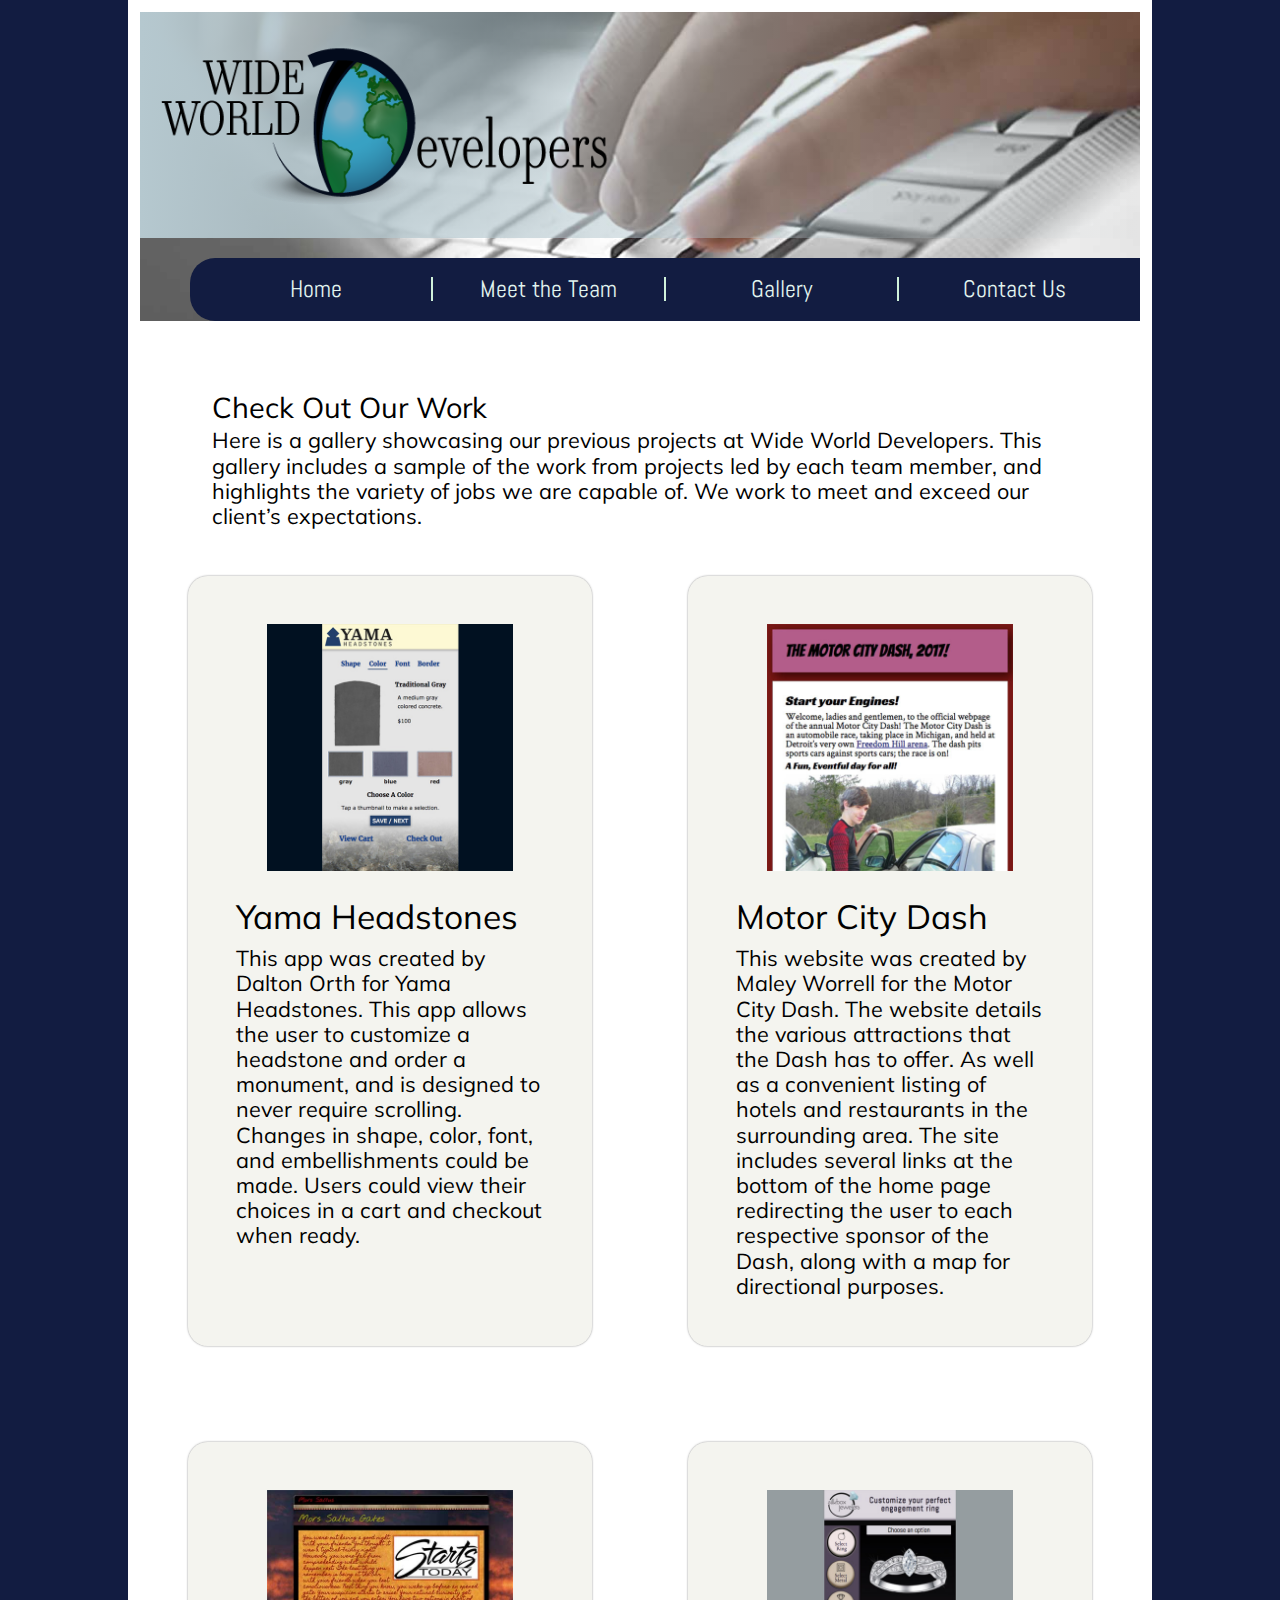
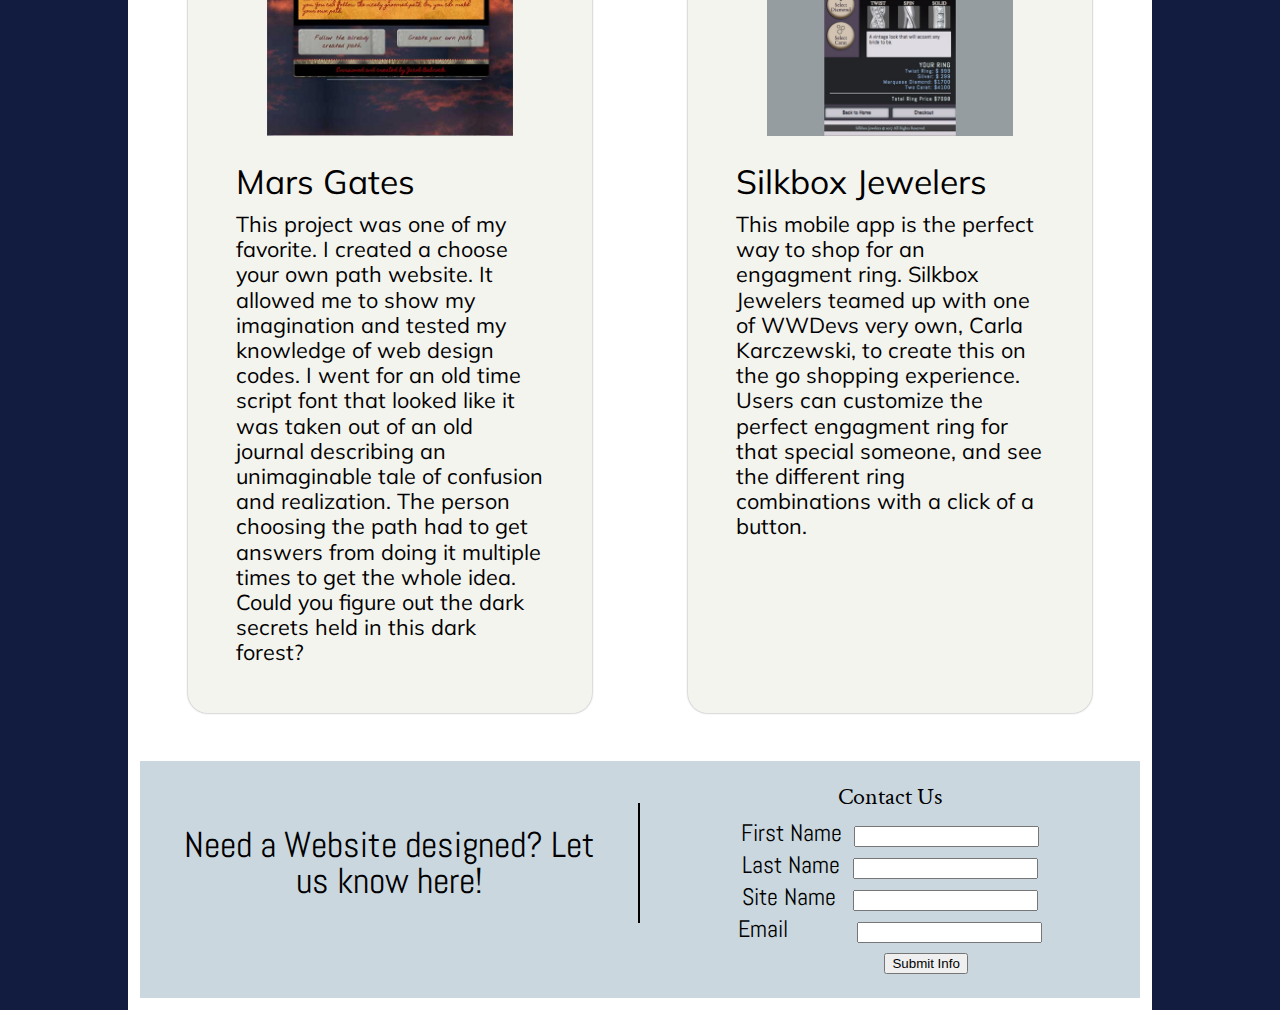
==== team_website/gallery.html @ b4d08edc "Finished WWD website" ====
<!doctype html>
<html>
<head>
<meta charset="utf-8">
<meta name="viewport" content="initial-scale=1.0,width=device-width,maximum-scale=1,minimum-scale=1,user-scalable=no" />
<title>Wide World Developers</title>
<link rel="stylesheet" type="text/css" href="css/style.css">
<link href="https://fonts.googleapis.com/css?family=Abel|Crimson+Text|Zeyada" rel="stylesheet">
<link href="https://fonts.googleapis.com/css?family=Muli" rel="stylesheet">
</head>

<body>


  <header>
    <figure id='logo_fig'>
      <a href="index.html"><img id='logo_img' src='img/gallery_logo.png' alt='' /></a>
          <a href="#mobile-nav" class="anchor-link">Menu</a>
    </figure>

    <div class="dkBlueBar">
      <nav>
        <a href='index.html' class='nav_link'>Home</a>
        <a href='team.html' class='nav_link'>Meet the Team</a>
        <a href='gallery.html' class='nav_link'>Gallery</a>
        <a href='index.html#contact_us' class='nav_link'>Contact Us</a>
      </nav>
    </div>

  </header>

      <article id='gallery_intro'>
        <h2>Check Out Our Work</h2>
        <p>Here is a gallery showcasing our previous projects at Wide World Developers. This gallery includes a sample of the work from projects led by each team member, and highlights the variety of jobs we are capable of. We work to meet and exceed our client’s expectations.</p>
      </article>
      <div class='gallery_content'>
      <article class='gallery_box'>
        <figure class='gallery_img_fig'>
        <img class='gallery_img' src='img/yama_screen.jpg' alt='Yama Headstones' />
        </figure>
        <h3 class='gallery_h3'>Yama Headstones</h3>
        <p>This app was created by Dalton Orth for Yama Headstones. This app allows the user to customize a headstone and order a monument, and is designed to never require scrolling. Changes in shape, color, font, and embellishments could be made. Users could view their choices in a cart and checkout when ready.</p>
      </article>

      <article class='gallery_box'>
        <figure class='gallery_img_fig'>
        <img class='gallery_img' src='img/gallery_maley.jpg' alt='Motor City Dash' />
        </figure>
        <h3 class='gallery_h3'>Motor City Dash</h3>
        <p>This website was created by Maley Worrell for the Motor City Dash. The website details the various attractions that the Dash has to offer. As well as a convenient listing of hotels and  restaurants in the surrounding area. The site includes several links at the bottom of the home page redirecting the user to each respective sponsor of the Dash, along with a map for directional purposes.</p>
      </article>
    </div>
    <div class='gallery_content'>
      <article class='gallery_box'>
        <figure class='gallery_img_fig'>
        <img class='gallery_img' src='img/screenshot-jake.jpg' alt='Mars Gates' />
        </figure>
        <h3 class='gallery_h3'>Mars Gates</h3>
        <p>This project was one of my favorite. I created a choose your own path website. It allowed me to show my imagination and tested my knowledge of web design codes. I went for an old time script font that looked like it was taken out of an old journal describing an unimaginable tale of confusion and realization. The person choosing the path had to get answers from doing it multiple times to get the whole idea. Could you figure out the dark secrets held in this dark forest?</p>
      </article>

      <article class='gallery_box'>
        <figure class='gallery_img_fig'>
        <img class='gallery_img' src='img/gallery-carla.jpg' alt='' />
        </figure>
        <h3 class='gallery_h3'>Silkbox Jewelers</h3>
        <p>This mobile app is the perfect way to shop for an engagment ring.  Silkbox Jewelers teamed up with one of WWDevs very own, Carla Karczewski, to create this on the go shopping experience.  Users can customize the perfect engagment ring for that special someone, and see the different ring combinations with a click of a button.   </p>
      </article>
    </div>

    <div class="dkBlueBar-mobile">
      <nav id="mobile-nav">
        <a href='index.html' class='nav_link-mob'>Home</a>
        <a href='team.html' class='nav_link-mob'>Meet the Team</a>
        <a href='gallery.html' class='nav_link-mob'>Gallery</a>
      </nav>
    </div>

    <footer id='contact_us'>
      <figure class="call_to_action">
        <h3 class="tagline">Need a Website designed? Let us know here!</h3>
      </figure>
      <div id='footer_content'>
        <form>

          <legend class="footer_headline">Contact Us</legend>

          <div class="input_box1">
            <label>First Name</label>
            <input type="text"
                   id="fname_input"
                   name="first_name"/>
          </div>
          <div class="input_box2">
            <label>Last Name</label>
            <input type="text"
                   id="lname_input"
                   name="last_name"/>
          </div>
          <div class="input_box3">
            <label>Site Name</label>
            <input type="text"
                   id="site_input"
                   name="site"/>
          </div>
          <div class="input_box4">
            <label>Email</label>
            <input type="text"
                   id="email_input"
                   name="email"/>
          </div>
           <button class="btn" type="submit">Submit Info</button>

        </form>
      </div>
    </footer>
</body>
</html>
---- team_website/css/style.css ----
@viewport {
	zoom: 1.0;
	width: extend-to-zoom;
}
@-ms-viewport {
	zoom: 1.0;
	width: extend-to-zoom;
}

/* http://meyerweb.com/eric/tools/css/reset/
   v2.0 | 20110126
   License: none (public domain)
*/
html, body, div, span, applet, object, iframe,
h1, h2, h3, h4, h5, h6, p, blockquote, pre,
a, abbr, acronym, address, big, cite, code,
del, dfn, em, img, ins, kbd, q, s, samp,
small, strike, strong, sub, sup, tt, var,
b, u, i, center,
dl, dt, dd, ol, ul, li,
fieldset, form, label, legend,
table, caption, tbody, tfoot, thead, tr, th, td,
article, aside, canvas, details, embed,
figure, figcaption, footer, header, hgroup,
menu, nav, output, ruby, section, summary,
time, mark, audio, video {
	margin: 0;
	padding: 0;
	border: 0;
	font-size: 100%;
	font: inherit;
	vertical-align: baseline;
}
/* HTML5 display-role reset for older browsers */
article, aside, details, figcaption, figure,
footer, header, hgroup, menu, nav, section {
	display: block;
}
body {
	line-height: 1;
}
ol, ul {
	list-style: none;
}
blockquote, q {
	quotes: none;
}
blockquote:before, blockquote:after,
q:before, q:after {
	content: '';
	content: none;
}
table {
	border-collapse: collapse;
	border-spacing: 0;
}

/* restore list styling */
li ul, li ol {
margin:0 1.5em;
}
ul, ol {
margin:0 1.5em 1.5em 1.5em;
}
ul {
list-style-type:disc;
}
ol {
list-style-type:decimal;
}
ol ol {
list-style: upper-alpha;
}
ol ol ol {
list-style: lower-roman;
}
ol ol ol ol {
list-style: lower-alpha;
}

strong {
	font-weight:700;
}
em {
	font-style: italic;
}












/* CUSTOM STYLES */
/*
font-family: 'Zeyada', cursive;
font-family: 'Abel', sans-serif;
font-family: 'Crimson Text', serif;
*/
/*---------------*/
/*CONTSTRUCT TAGS*/
/*---------------*/

html {
	font-family: 'Crimson Text', serif;
	font-size: 1.2em;
	background-color: #121c41;
}

body {
	background-color: #fff;
	padding: .5rem;
}

header {
	background-image: url("../img/typing.jpg");
	background-repeat: no-repeat;
  background-size: 100%;
}

.dkBlueBar{
	background-color:#121c41;
	border-top-left-radius: 25px;
	border-bottom-left-radius: 25px;
	text-align: right;
	margin: 2% 0 2% 5%;
	padding: 1%;
}
nav{
	text-align: justify;
}
nav a{
	text-decoration: none;
}

h1 {
}

h2 {
	margin-bottom: .25rem;
	font-size: 1.2rem;
	font-family: 'Muli', sans-serif;
}

h3 {
	margin-bottom: .25rem;
	font-size: 1.1rem;
	font-family: 'Muli', sans-serif;
}

img {
}

p {
	font-family: 'Muli', sans-serif;
	font-size: .9rem;
	line-height: 1.05rem;
}
/* changed a font to abel for more modern clean look */
a {
	font-family: 'Abel', sans-serif;
}

label {
	font-family: 'Abel', sans-serif;
}
/*---------------------*/
/*NAV AND HEADER STYLES*/
/*---------------------*/

#logo_fig {
	/* Permalink - use to edit and share this gradient: http://colorzilla.com/gradient-editor/#b5c8cf+0,7db9e8+100&1+0,0+100 */
background: -moz-linear-gradient(left, rgba(181,200,207,1) 0%, rgba(125,185,232,0) 100%); /* FF3.6-15 */
background: -webkit-linear-gradient(left, rgba(181,200,207,1) 0%,rgba(125,185,232,0) 100%); /* Chrome10-25,Safari5.1-6 */
background: linear-gradient(to right, rgba(181,200,207,1) 0%,rgba(125,185,232,0) 100%); /* W3C, IE10+, FF16+, Chrome26+, Opera12+, Safari7+ */
filter: progid:DXImageTransform.Microsoft.gradient( startColorstr='#b5c8cf', endColorstr='#007db9e8',GradientType=1 ); /* IE6-9 */
	/*background-color: rgba(181, 200, 207, 0.77);*/
	display: block;
}

#logo_img {
	width: 50%;
}


.dkBlueBar a{
	/*padding: 1%;*/
	color: #e2f4ef;
	border-right: 2px solid #cff0d9;
	text-align: center;
	margin: 1% auto ;
	flex:1;

}

.dkBlueBar a:nth-child(4){
	border-right: none;
}


.anchor-link, .moblie-btn{
	float: right;
	background-color: #121c41;
	padding: 1rem 2rem;
	margin: .25rem;
	text-decoration: none;
	color: #f1e7e7
}

#home_content{
	clear: both;
}
.dkBlueBar{
	display:none;
}

.dkBlueBar-mobile{

}
#mobile-nav{
	display: flex;
	flex-flow: column;
	background-color:#121c41;
	text-align: center;
	margin: 2% 0 2% 0;
}
.nav_link-mob{
	border: 1px solid #ffffff ;
	color: #ecebf4;
	font-size: 1.2em;
	padding: 1.9%;
}


@media screen and (min-width: 760px){
	.dkBlueBar-mobile{
		display: none;
	}
.dkBlueBar{
	display: block;
}
.anchor-link{
	display: none;
}

}
/*------------*/
/*INDEX STYLES*/
/*------------*/



#home_team_fig {
	flex: 1;
}
#home_team_img2{
	display: none;
	width: 100%;
	margin: 0 auto;
}

.home_para {
	margin-top: .15rem;
}
.home_info2 {
	margin: .25rem 0 .5rem 0;
}
.home_info3 {
	margin-bottom: .25rem;
}
#home_team_img{
	width: 90%;
	display: block;
	margin: 2% auto 2% auto;
}
.home_info, #home_team_fig, .home_info2,  .home_info3{
	margin: 0 5% 3% 5%;
}
#fname_input {
	margin-left: .3rem;
}
#lname_input {
	margin-left: .35rem;
}
#site_input {
	margin-left: .5rem;
}
#email_input {
	margin-left: 2.65rem;
}
.tagline {
	font-size: 1.2rem;
}
.dkBlueBar   nav{
	display: flex;
}

@media screen and (min-width: 960px){
	#home_content {
		display: flex;
		flex-flow: row wrap;
	}

#home_team_img{
	width: 100%;
}
#home_team_img2{
	display: block;
	margin: 0 1rem 0 0;
}
}
/*-----------*/
/*TEAM STYLES*/
/*-----------*/



#team_intro {
	margin: 3rem 3rem 0rem 3rem;
}

.team_box {
	flex: 1;
	padding: 2rem 2rem 2rem 2rem;
	margin: 2rem 2rem 2rem 2rem;
	/*border: 1px solid #ccc;*/
	border-radius: 20px;
	box-shadow: 0px 0px 2px rgba(0,0,0,.5);
	background-color: rgba(237, 237, 229, 0.63);
}

.team_member_fig {
	margin-bottom: 1rem;

}

.team_member_img {
	width: 100%;
	border-radius: 4px;
	box-shadow: 0 1px 1px #2e2e2e;
}

.team_h3 {
	font-family: 'Muli', sans-serif;
	font-size: 1.4rem;
	margin: .5rem 0 .5rem 0;
	text-align: center;
}
.team_content {
	display: flex;
	flex-flow: column;
}
@media screen and (min-width: 760px){

	.team_member_img {
		width: 80%;
	}
	.team_member_fig {
		text-align: center;
	}
	.team_content {
		display: flex;
		flex-flow: row wrap;
	}
}
/*--------------*/
/*GALLERY STYLES*/
/*--------------*/



.gallery_box {
	flex: 1;
	padding: 2rem 2rem 2rem 2rem;
	margin: 2rem 2rem 2rem 2rem;
	/*border: 1px solid #ccc;*/
	border-radius: 20px;
	box-shadow: 0px 0px 2px rgba(0,0,0,.5);
	background-color: rgba(237, 237, 229, 0.63);
}

#gallery_intro {
	margin: 3rem 3rem 0rem 3rem;
}

.gallery_img_fig {
	margin-bottom: 1rem;
}

.gallery_img {
	width: 100%;
}

.gallery_h3 {
	font-family: 'Muli', sans-serif;
	font-size: 1.4rem;
	margin-bottom: .5rem;
}
.gallery_content {
	display: flex;
	flex-flow: column;
}

@media screen and (min-width: 760px){
	.gallery_content {
		display: flex;
		flex-flow: row wrap;
	}

	.gallery_img {
		width: 80%;
	}
	.gallery_img_fig {
		text-align: center;
	}
}

/*-------------*/
/*FOOTER STYLES*/
/*-------------*/

#contact_us {
	background-color: #cad7df;
	text-align: center;
}
.tagline {
	flex: 1;
	border-right: solid 2px #000;
	margin-top: 1.75rem;
	padding: 1rem;
	font-size: 1.5rem;
	font-family: 'Abel', sans-serif;
}
.call_to_action {
	width: 50%;
}
#footer_content {
	padding: 1rem;
	flex: 1;
}
.footer_headline {
	margin-bottom: .5rem;
}
.input_box1 {
	margin-bottom: .25rem;
}
.input_box2 {
	margin-bottom: .25rem;
}
.input_box3 {
	margin-bottom: .25rem;
}
.input_box4 {
	margin-bottom: .25rem;
}
.btn{
	margin-left: 16%;
}
#contact_us {
	display: flex;
	flex-flow: row nowrap;
}

@media screen and (min-width: 960px){

 html{
	 padding: 0 2%;
	 background-image: url(../img/leaves.jpg);
	 background-repeat: repeat;
	 background-attachment: fixed;
	 width: 80%;
	 margin: 0 auto;
	 font-size: 1.5em;
 }
 #logo_img {
 	width: 50%;
 }
 .flex_contain{
	 display: flex;
	 flex-flow: row nowrap;
 }
 .home_info, .home_team_fig{
	 flex:1;
 }

 .home_info2,  .home_info3{
	 flex: 1;
 }
}
.email{
	background-color: #121c41;
	color: #e9f4ed;
	padding: 1%;
	text-align: center;
	margin-bottom: 1%;
}


/*ANIMATIONS*/

.team_member_img, .gallery_img {
	transform: scale(1, 1);
	transition: transform .2s linear 0s;
	/*border:#000 solid 1px;*/
	transition: border .6s ease-in-out 0s;
}
.team_member_img:hover, .gallery_img:hover{
	/*transform: scale(1.05, 1.05);*/
	border:#0a0c3c solid 5px;
}

.nav_link-mob, .anchor-link {
transition: background-color .5s linear 0s, font-size .2s linear 0s;
}
.nav_link-mob:hover, .anchor-link:hover {
background-color:#0b3b25;
font-size: 170%;
}

.nav_link{
	transition:
	color .5s ease-in-out .1s,
	font-size .5s linear 0s,
	text-shadow .2s ease-in 0s;
}

.nav_link:hover{
color: #85c3da;
font-size: 130%;
text-shadow: 0 1px 1px #7b94b9;
/*margin: 0 4% 0 4%;*/
}
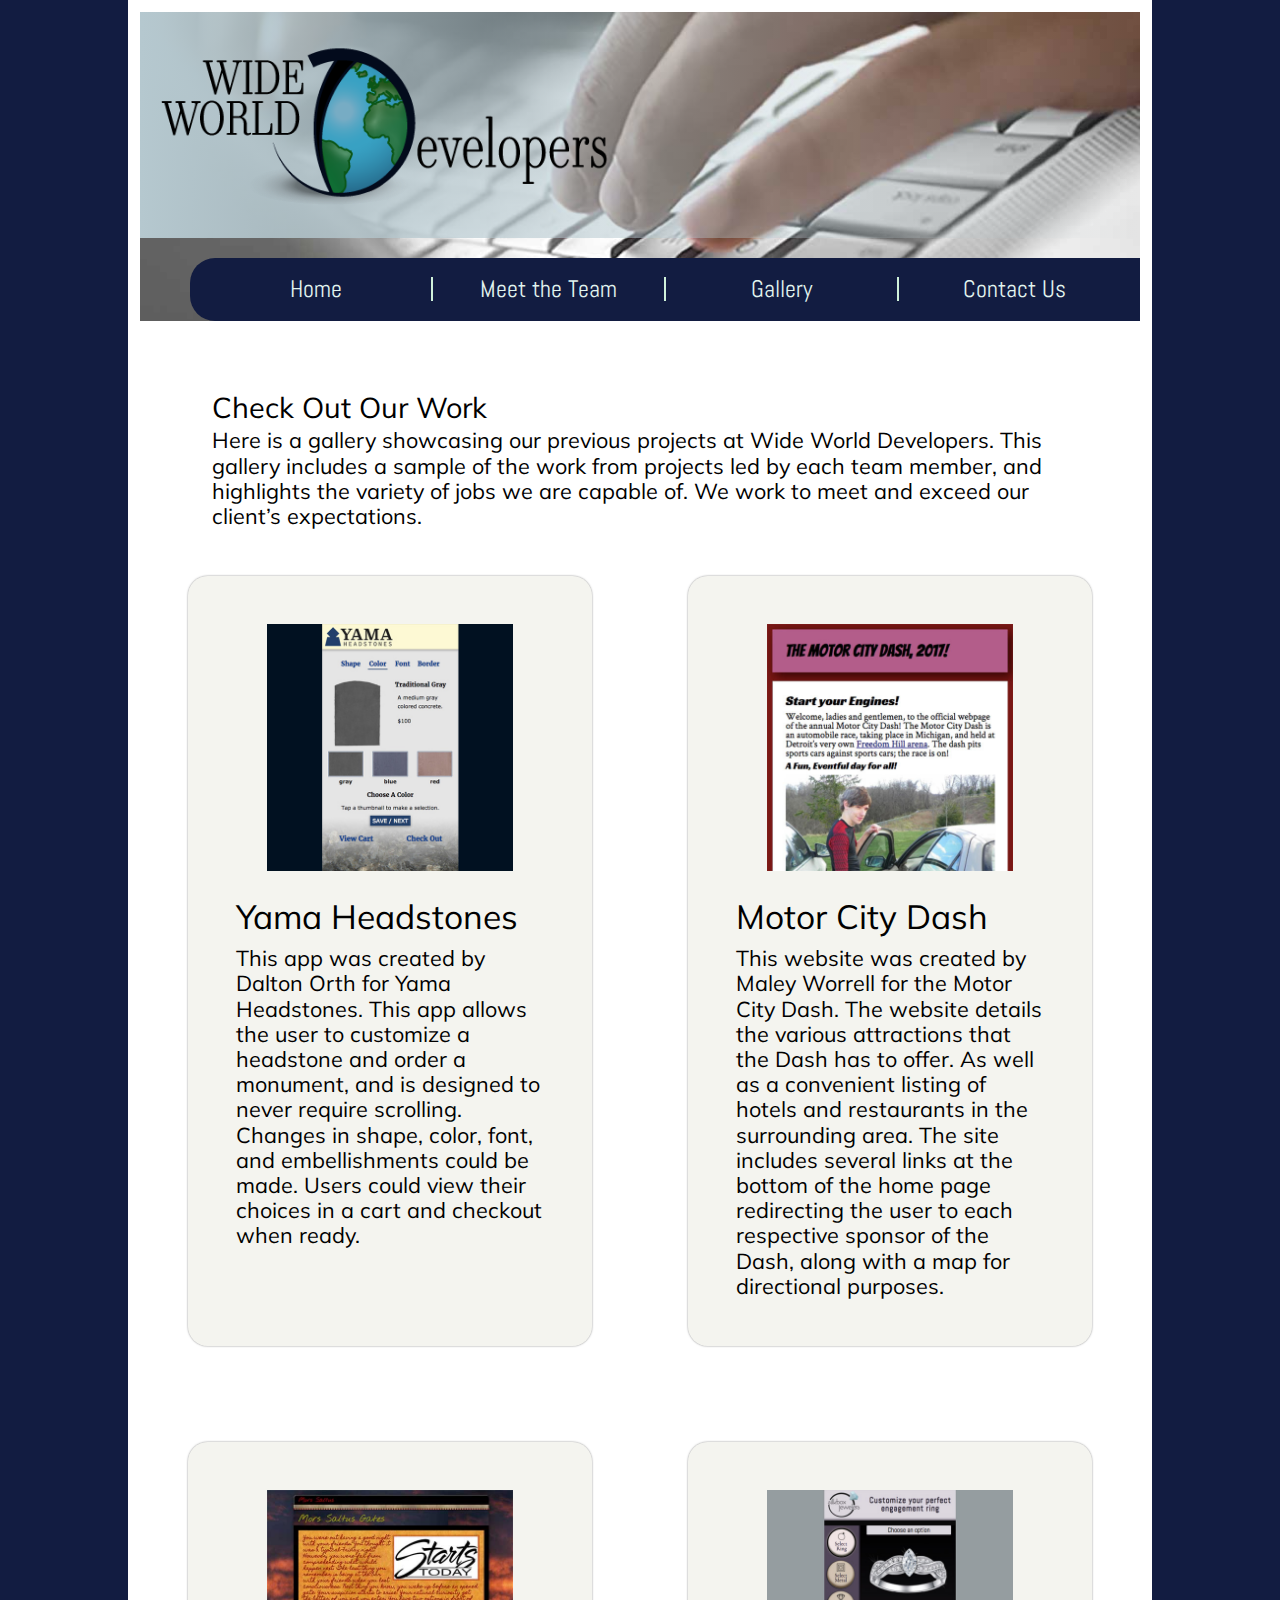
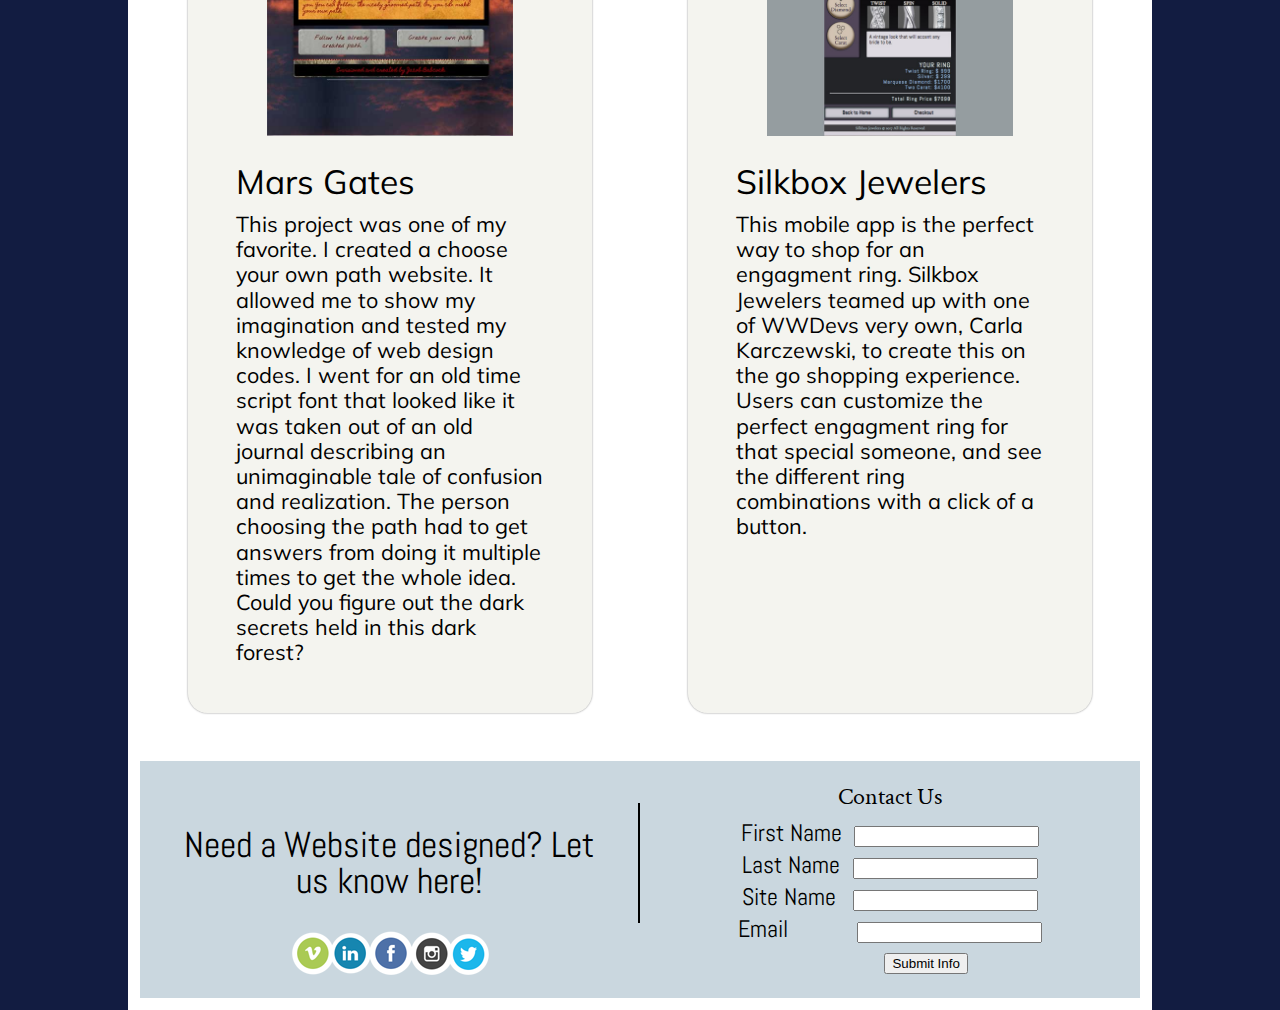
==== commit 8a3cc7d7: "updated version" ====
--- a/team_website/gallery.html
+++ b/team_website/gallery.html
@@ -79,6 +79,9 @@
     <footer id='contact_us'>
       <figure class="call_to_action">
         <h3 class="tagline">Need a Website designed? Let us know here!</h3>
+        <figure id="smicons">
+          <img id='clicksocial' src='img/sm_icons.png' alt='social media icons' />
+        </figure>
       </figure>
       <div id='footer_content'>
         <form>
--- a/team_website/css/style.css
+++ b/team_website/css/style.css
@@ -424,7 +424,9 @@
 /*-------------*/
 /*FOOTER STYLES*/
 /*-------------*/
-
+form{
+	text-align: center;
+}
 #contact_us {
 	background-color: #cad7df;
 	text-align: center;
@@ -446,6 +448,7 @@
 }
 .footer_headline {
 	margin-bottom: .5rem;
+	text-align: center;
 }
 .input_box1 {
 	margin-bottom: .25rem;
@@ -500,6 +503,11 @@
 	text-align: center;
 	margin-bottom: 1%;
 }
+#smicons{
+	margin: 0 auto;
+	display: block;
+}
+
 
 
 /*ANIMATIONS*/
